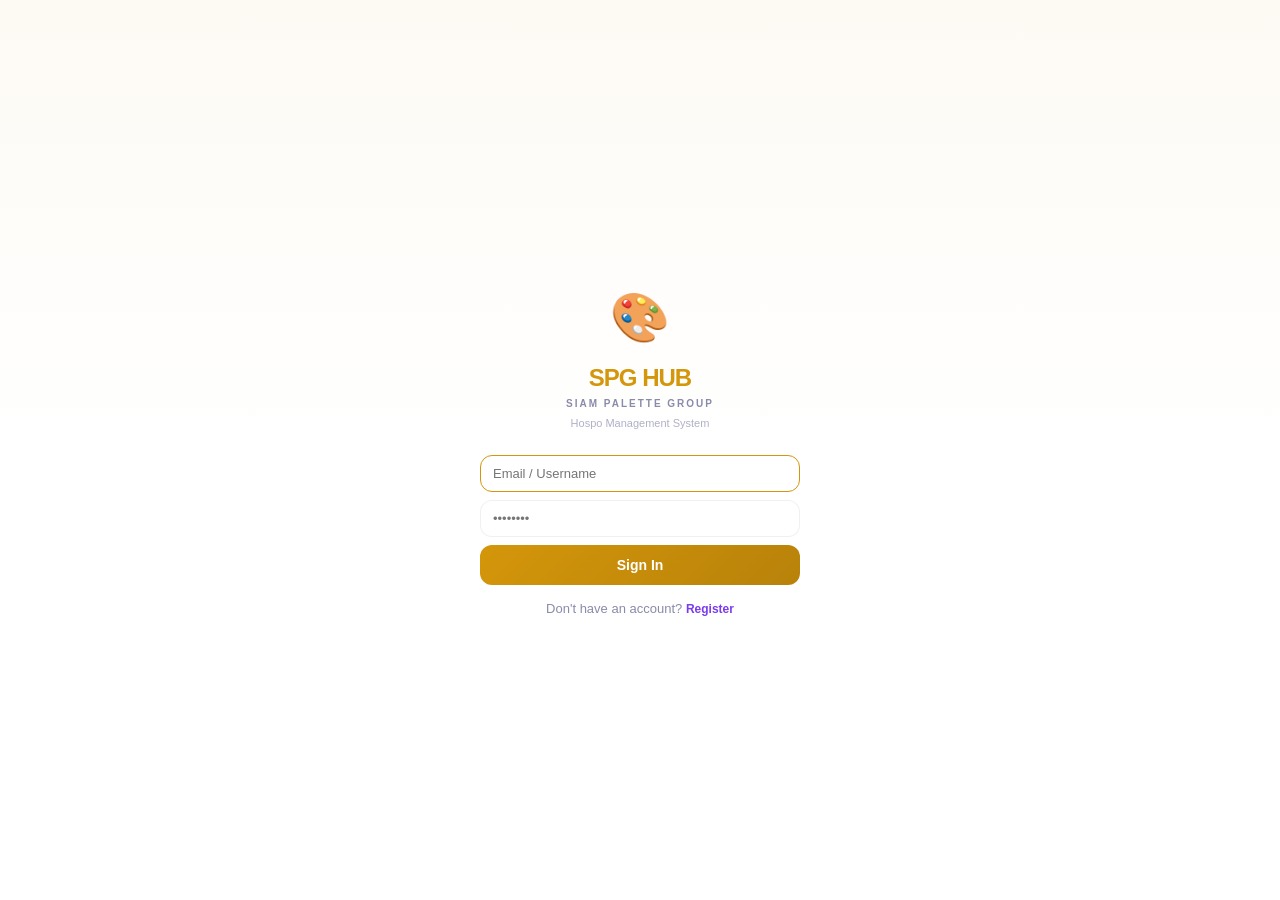
==== index.html @ fe0a5011 "Phase 3: Gen Z UI + canDo() permissions + module infrastructure" ====
<!DOCTYPE html>
<html lang="th">
<head>
<!-- SPG HUB v1.0.0 | 20 MAR 2026 | Siam Palette Group -->
<!-- One Union System — spghub.app -->
<meta charset="UTF-8">
<meta name="viewport" content="width=device-width, initial-scale=1.0, maximum-scale=1.0, user-scalable=no, viewport-fit=cover">
<meta name="theme-color" content="#FAFBFE">
<meta name="mobile-web-app-capable" content="yes">
<meta name="apple-mobile-web-app-status-bar-style" content="black-translucent">
<meta name="apple-mobile-web-app-title" content="SPG HUB">
<link rel="manifest" href="manifest.json">
<link rel="apple-touch-icon" href="apple-touch-icon.png">
<link rel="icon" href="favicon.ico" type="image/x-icon">
<title>SPG HUB</title>
<link rel="stylesheet" href="core/styles.css">
</head>
<body>
  <!-- Global overlay elements -->
  <div id="toast" class="toast"></div>
  <div id="loader" class="loader-overlay hidden"><div class="loader-spinner"></div></div>
  <div id="app"></div>
  <div id="sidebar-overlay" class="sidebar-overlay" onclick="SPG.closeSidebar()"></div>
  <div id="sidebar-panel" class="sidebar-panel"></div>
  <div id="dialog-root"></div>

  <!-- Core (load order matters — defer preserves order) -->
  <script src="core/api.js" defer></script>
  <script src="core/permission.js" defer></script>
  <script src="core/components.js" defer></script>
  <script src="core/app.js" defer></script>

  <!-- Compatibility layer (maps old App/API → SPG.*) -->
  <script src="core/compat.js" defer></script>

  <!-- Home section (always loaded — contains login + dashboard) -->
  <script src="sections/home.js" defer></script>

  <!-- Home extensions (Phase 2) -->
  <script src="sections/home_register_v2.js" defer></script>
  <script src="sections/home_newuser.js" defer></script>
  <script src="sections/home_employee_form.js" defer></script>
  <script src="sections/home_announcements.js" defer></script>
  <script src="sections/home_settings.js" defer></script>

  <!-- Legacy admin scripts (use App/API compat shim) -->
  <script src="legacy/admin_home.js" defer></script>
  <script src="legacy/admin_home_v2.js" defer></script>
  <script src="legacy/master_home.js" defer></script>
  <script src="legacy/screens3_home.js" defer></script>

  <!-- Sections (lazy-loaded from sidebar/dashboard, but can preload) -->
  <script src="sections/sales.js" defer></script>
  <script src="sections/purchase.js" defer></script>
  <script src="sections/bakery.js" defer></script>
  <script src="sections/finance.js" defer></script>
  <script src="sections/hr.js" defer></script>

  <!-- New section shells (Coming Soon) -->
  <script src="sections/operations.js" defer></script>
  <script src="sections/foodhub.js" defer></script>
  <script src="sections/marketing.js" defer></script>
  <script src="sections/equipment.js" defer></script>
  <script src="sections/bi.js" defer></script>
  <script src="sections/crm.js" defer></script>
</body>
</html>
---- core/styles.css ----
/**
 * SPG HUB v2.0.0 | 22 MAR 2026 | Siam Palette Group
 * One Union System — Design Language
 * Clean · Minimal · Gen Z — Gradient accents, soft shadows, Inter font
 */

/* ═══ DESIGN TOKENS ═══ */
:root {
  /* Background */
  --bg: #FAFBFE;
  --bg2: #FFFFFF;
  --bg3: #F1F3F9;
  --bg4: #E8ECF4;
  --bg-main: #FAFBFE;
  /* Borders */
  --bd: rgba(0,0,0,.06);
  --bd2: rgba(0,0,0,.04);
  /* Text */
  --t1: #1A1A2E;
  --t2: #5A5A7A;
  --t3: #8A8AAA;
  --t4: #B0B0C8;
  /* Accent (purple) */
  --acc: #7C3AED;
  --acc2: #A78BFA;
  --acc3: #6D28D9;
  --acc-bg: rgba(124,58,237,.06);
  /* Pink (gradient end) */
  --pink: #EC4899;
  --pink-bg: rgba(236,72,153,.06);
  /* Brand Gradient */
  --grad-brand: linear-gradient(135deg, #7C3AED, #EC4899);
  --grad-brand-subtle: linear-gradient(135deg, rgba(124,58,237,.06), rgba(236,72,153,.06));
  /* Semantic */
  --green: #10B981;
  --green-bg: rgba(16,185,129,.08);
  --red: #EF4444;
  --red-bg: rgba(239,68,68,.06);
  --orange: #F59E0B;
  --orange-bg: rgba(245,158,11,.06);
  --blue: #3B82F6;
  --blue-bg: rgba(59,130,246,.06);
  --cyan: #06B6D4;
  --cyan-bg: rgba(6,182,212,.06);
  /* Gradient Bars (for charts) */
  --grad-danger: linear-gradient(135deg, #EF4444, #F97316);
  --grad-warning: linear-gradient(135deg, #F59E0B, #FBBF24);
  --grad-success: linear-gradient(135deg, #10B981, #06B6D4);
  --grad-info: linear-gradient(135deg, #3B82F6, #06B6D4);
  /* Gold (login theme) */
  --gold: #d4960a;
  --gold-dim: #b8820a;
  --gold-bg: rgba(212,150,10,.06);
  --gold-bg2: rgba(212,150,10,.12);
  /* Spacing */
  --sp-xs: 4px;
  --sp-sm: 8px;
  --sp-md: 16px;
  --sp-lg: 24px;
  --sp-xl: 32px;
  /* Font sizes */
  --fs-h1: 20px;
  --fs-h2: 16px;
  --fs-body: 14px;
  --fs-sm: 12px;
  --fs-xs: 10px;
  /* Radius — rounded everything */
  --rd: 12px;
  --rd-lg: 16px;
  --rd-xl: 20px;
  --rd-pill: 50px;
  /* Shadows — soft with purple tint */
  --sh: 0 1px 3px rgba(0,0,0,.04), 0 4px 16px rgba(0,0,0,.04);
  --sh2: 0 4px 24px rgba(124,58,237,.08);
  /* Safe areas */
  --safe-top: env(safe-area-inset-top, 0px);
  --safe-bottom: env(safe-area-inset-bottom, 0px);
  /* Theme (dynamic — set by JS per section) */
  --theme: #7C3AED;
  --theme-bg: rgba(124,58,237,.06);
  --theme-dark: #6D28D9;
}

* { margin: 0; padding: 0; box-sizing: border-box; }

html, body {
  background: var(--bg);
  color: var(--t1);
  font-family: -apple-system, BlinkMacSystemFont, 'SF Pro Text', 'Segoe UI', Roboto, 'Helvetica Neue', sans-serif;
  font-size: var(--fs-body);
  line-height: 1.5;
  height: 100vh; height: 100dvh;
  -webkit-font-smoothing: antialiased;
  overflow: hidden;
}

#app {
  position: fixed;
  top: 0; left: 0; right: 0; bottom: 0;
  overflow: hidden;
}

/* ═══ SHELL LAYOUTS ═══ */
.shell-login {
  width: 100%;
  background: var(--bg);
  height: 100%;
  display: flex;
  flex-direction: column;
}

.shell {
  width: 100%;
  height: 100%;
  display: flex;
  flex-direction: column;
  background: var(--bg);
}

.shell-body {
  display: flex;
  flex: 1;
  overflow: hidden;
  position: relative;
}

.shell-main {
  flex: 1;
  display: flex;
  flex-direction: column;
  overflow: hidden;
  background: var(--bg-main);
}

/* ═══ TOPBAR ═══ */
.topbar {
  display: flex;
  align-items: center;
  padding: calc(var(--sp-sm) + var(--safe-top)) var(--sp-lg) var(--sp-sm);
  border-bottom: 1px solid var(--bd2);
  gap: var(--sp-sm);
  background: var(--bg);
  flex-shrink: 0;
  min-height: 44px;
  z-index: 50;
}
.topbar-logo {
  font-size: var(--fs-body);
  font-weight: 900;
  background: var(--grad-brand);
  -webkit-background-clip: text;
  -webkit-text-fill-color: transparent;
  background-clip: text;
  letter-spacing: -.5px;
  cursor: pointer;
}
.topbar-section-label {
  font-size: var(--fs-sm);
  color: var(--t3);
  font-weight: 500;
}
.topbar-right {
  margin-left: auto;
  display: flex;
  align-items: center;
  gap: var(--sp-sm);
}
.topbar-icon {
  width: 28px; height: 28px;
  border-radius: 50%;
  display: flex; align-items: center; justify-content: center;
  cursor: pointer;
  color: var(--t3);
  font-size: var(--fs-sm);
}
.topbar-icon:hover { background: var(--bg3); }

/* Notification bell */
.notif-bell {
  position: relative;
  width: 32px; height: 32px;
  display: flex; align-items: center; justify-content: center;
  cursor: pointer;
  border-radius: 50%;
}
.notif-bell:hover { background: var(--bg3); }
.bell-icon { font-size: 18px; line-height: 1; }
.notif-badge {
  position: absolute;
  top: 2px; right: 0;
  background: #ef4444;
  color: #fff;
  font-size: 10px;
  font-weight: 700;
  min-width: 16px; height: 16px;
  line-height: 16px;
  text-align: center;
  border-radius: 50%;
  padding: 0 3px;
  border: 2px solid var(--bg1);
}
.topbar-user {
  display: flex; align-items: center; gap: 5px;
  font-size: var(--fs-sm); color: var(--t2); font-weight: 500;
}
.topbar-avatar {
  width: 24px; height: 24px;
  border-radius: 50%;
  background: var(--theme-bg);
  color: var(--theme);
  font-size: 9px; font-weight: 700;
  display: flex; align-items: center; justify-content: center;
  flex-shrink: 0;
}

/* ═══ NOTIFICATION BELL ═══ */
.topbar-bell {
  position: relative;
  width: 28px; height: 28px;
  border-radius: 50%;
  display: flex; align-items: center; justify-content: center;
  cursor: pointer; font-size: 16px; color: var(--t3);
}
.topbar-bell:hover { background: var(--bg3); }
.topbar-bell-badge {
  position: absolute; top: 2px; right: 2px;
  min-width: 14px; height: 14px;
  background: var(--red); color: #fff;
  font-size: 8px; font-weight: 700;
  border-radius: 7px;
  display: flex; align-items: center; justify-content: center;
  padding: 0 3px; line-height: 1;
}
.topbar-bell-badge:empty { display: none; }
.notif-dropdown {
  position: absolute; top: 100%; right: 0;
  width: 320px; max-height: 400px;
  background: var(--bg);
  border: 1px solid var(--bd2);
  border-radius: var(--rd-lg);
  box-shadow: var(--sh2); z-index: 100;
  overflow-y: auto; display: none;
}
.notif-dropdown.show { display: block; }
.notif-header {
  padding: 12px 14px; font-size: 13px; font-weight: 700;
  border-bottom: 1px solid var(--bd2);
  display: flex; justify-content: space-between; align-items: center;
}
.notif-item {
  padding: 10px 14px; border-bottom: 1px solid var(--bd2);
  font-size: 12px; cursor: pointer;
}
.notif-item:hover { background: var(--bg3); }
.notif-item.unread { background: var(--theme-bg); }
.notif-item-time { font-size: 10px; color: var(--t4); margin-top: 2px; }
.notif-empty { text-align: center; padding: 20px; color: var(--t3); font-size: 12px; }

/* ═══ TOOLBAR (page title bar) ═══ */
.toolbar {
  display: flex;
  align-items: center;
  padding: var(--sp-sm) var(--sp-lg);
  border-bottom: 1px solid var(--bd2);
  gap: var(--sp-sm);
  background: var(--bg);
  flex-wrap: wrap;
  flex-shrink: 0;
}
.toolbar-title {
  font-size: 16px; font-weight: 900; flex: 1;
  letter-spacing: -.5px;
}

/* ═══ CONTENT AREA ═══ */
.content {
  flex: 1;
  overflow-y: auto;
  -webkit-overflow-scrolling: touch;
  padding: var(--sp-md) var(--sp-lg);
}

/* ═══ SIDEBAR — Desktop (Clean Text, slide open/close) ═══ */
.sidebar {
  width: 220px;
  background: var(--bg);
  border-right: 1px solid var(--bd2);
  display: flex;
  flex-direction: column;
  flex-shrink: 0;
  overflow-y: auto;
  overflow-x: hidden;
  transition: width .2s cubic-bezier(.4,0,.2,1), padding .2s;
  z-index: 10;
  padding: 10px 0 6px;
}
.sidebar.closed { width: 0; padding: 0; border-right: none; }

/* Toggle button — sits on the edge of sidebar */
.sd-toggle {
  position: absolute;
  left: 220px;
  top: 50%;
  transform: translateY(-50%);
  width: 16px; height: 40px;
  background: var(--bg);
  border: 1px solid var(--bd2);
  border-left: none;
  border-radius: 0 6px 6px 0;
  cursor: pointer;
  display: flex; align-items: center; justify-content: center;
  font-size: 10px; color: var(--t4);
  z-index: 11;
  transition: left .2s cubic-bezier(.4,0,.2,1), opacity .15s;
  opacity: 0;
}
.shell-body:hover .sd-toggle { opacity: 1; }
.sd-toggle:hover { color: var(--acc); background: var(--acc2); }
.sidebar.closed ~ .sd-toggle { left: 0; }

/* Sidebar section divider */
.sd-section {
  padding: 0 16px;
  font-size: 9px;
  font-weight: 700;
  color: var(--t4);
  text-transform: uppercase;
  letter-spacing: .8px;
  margin-top: 14px;
  margin-bottom: 4px;
}

/* Sidebar items — text only, no icons */
.sd-item {
  display: flex; align-items: center;
  padding: 7px 16px;
  font-size: 13px; font-weight: 500;
  color: var(--t2);
  cursor: pointer;
  white-space: nowrap;
  overflow: hidden;
  border-radius: 0;
  margin: 0;
  position: relative;
  transition: all .1s;
}
.sd-item:hover { background: var(--bg3); color: var(--t1); border-radius: var(--rd-pill); margin: 0 8px; padding: 7px 12px; }
.sd-item.active {
  color: var(--theme); font-weight: 600;
  background: var(--theme-bg);
  border-radius: var(--rd-pill);
  margin: 0 8px;
  padding: 7px 12px;
  border-left: none;
}

/* Sidebar group (accordion — click to expand) */
.sd-group { margin-top: 1px; }
.sd-group-head {
  display: flex; align-items: center;
  padding: 7px 16px;
  font-size: 13px; font-weight: 500;
  color: var(--t2);
  cursor: pointer;
  white-space: nowrap;
  overflow: hidden;
  transition: all .1s;
}
.sd-group-head:hover { background: var(--bg3); color: var(--t1); }
.sd-group-head.active { color: var(--theme); }
.sd-group-arr {
  margin-left: auto; font-size: 10px;
  color: var(--t4); flex-shrink: 0;
  transition: transform .15s;
}
.sd-group.open .sd-group-arr { transform: rotate(90deg); }

/* Sub-items (accordion content — inline, not flyout) */
.sd-sub {
  max-height: 0;
  overflow: hidden;
  transition: max-height .2s ease-out;
  background: var(--bg);
}
.sd-group.open .sd-sub { max-height: 500px; }
.sd-sub-item {
  padding: 6px 16px 6px 28px;
  font-size: 12px;
  color: var(--t3);
  cursor: pointer;
  white-space: nowrap;
}
.sd-sub-item:hover { background: var(--bg3); color: var(--t1); border-radius: var(--rd); margin: 0 8px; padding: 6px 12px 6px 20px; }
.sd-sub-item.active { color: var(--theme); font-weight: 600; background: var(--theme-bg); border-radius: var(--rd); margin: 0 8px; padding: 6px 12px 6px 20px; }

/* Flyout (keep for backward compat but prefer accordion) */
.sd-flyout {
  display: none;
  position: fixed;
  background: var(--bg);
  border: 1px solid var(--bd2);
  border-radius: var(--rd);
  box-shadow: var(--sh2);
  min-width: 180px;
  padding: 4px 0;
  z-index: 70;
}
.sd-flyout.show { display: block; }
.sd-flyout-item {
  padding: 7px 14px;
  font-size: 12px;
  color: var(--t2);
  cursor: pointer;
  white-space: nowrap;
}
.sd-flyout-item:hover { background: var(--bg3); color: var(--t1); }
.sd-flyout-item.active { color: var(--acc); font-weight: 600; }

/* Sidebar divider */
.sd-divider {
  height: 1px;
  background: var(--bd2);
  margin: 8px 16px;
}

/* Sidebar footer */
.sd-footer {
  margin-top: auto;
  padding: 8px 16px;
  border-top: 1px solid var(--bd2);
}
.sd-footer a {
  font-size: 11px; color: var(--t3);
  text-decoration: none;
  display: flex; align-items: center; gap: 6px;
  padding: 4px 0;
}
.sd-footer a:hover { color: var(--t1); }
.sd-footer .danger { color: var(--red); }
.sd-version {
  font-size: 9px; color: var(--t4);
  padding: 2px 0; margin-bottom: 2px;
}

/* Hide unused icon-rail elements */
.sd-micro { display: none; }
.sd-label { display: inline; opacity: 1; max-width: none; }
.sd-item-icon { display: none; }

/* ═══ SIDEBAR — Mobile (slide-out overlay) ═══ */
.sidebar-overlay {
  position: fixed; inset: 0;
  background: rgba(0,0,0,.3);
  z-index: 500;
  opacity: 0; pointer-events: none;
  transition: opacity .25s;
}
.sidebar-overlay.open { opacity: 1; pointer-events: auto; }
.sidebar-panel {
  position: fixed;
  top: 0; left: -280px;
  width: 280px; height: 100%;
  background: var(--bg);
  z-index: 501;
  transition: left .25s;
  display: flex; flex-direction: column;
  box-shadow: var(--sh2);
  padding-top: var(--safe-top);
  overflow-y: auto;
}
.sidebar-panel.open { left: 0; }
.mob-sidebar-header {
  padding: var(--sp-sm) var(--sp-md);
  display: flex; align-items: center; gap: var(--sp-sm);
  border-bottom: 1px solid var(--bd2);
  margin-bottom: var(--sp-sm);
}
.mob-sidebar-section {
  padding: var(--sp-xs) var(--sp-md);
  font-size: var(--fs-xs); font-weight: 600;
  color: var(--t4);
  text-transform: uppercase;
}
.mob-sd-item {
  display: flex; align-items: center; gap: 6px;
  padding: 8px var(--sp-md);
  font-size: var(--fs-sm); font-weight: 500;
  color: var(--t2); cursor: pointer;
}
.mob-sd-item:hover { background: var(--bg3); }
.mob-sd-item.active { color: var(--acc); font-weight: 600; background: var(--acc2); }
.mob-sd-item.disabled { opacity: .4; cursor: default; }
.mob-sd-footer {
  margin-top: auto;
  padding: var(--sp-sm) var(--sp-md);
  border-top: 1px solid var(--bd2);
}

/* ═══ HAMBURGER (mobile only — subtle gray) ═══ */
.hamburger {
  font-size: var(--fs-h2);
  cursor: pointer;
  padding: var(--sp-xs) var(--sp-sm);
  color: var(--t3);
  display: none;
}
.hamburger:active { color: var(--t1); }

/* ═══ LOGIN SCREEN (Gold theme) ═══ */
.login-shell {
  display: flex; flex-direction: column;
  align-items: center; justify-content: center;
  flex: 1;
  padding: 40px var(--sp-lg);
  padding-top: calc(40px + var(--safe-top));
  background: linear-gradient(180deg, #fdfaf4 0%, #fff 50%);
  width: 100%;
}
.login-logo { font-size: 48px; margin-bottom: 6px; }
.login-title { font-size: 24px; font-weight: 800; color: var(--gold); letter-spacing: -1px; }
.login-brand {
  font-size: var(--fs-xs); font-weight: 600;
  color: var(--t3); letter-spacing: 2px;
  text-transform: uppercase; margin-bottom: var(--sp-xs);
}
.login-sub { font-size: 11px; color: var(--t4); margin-bottom: var(--sp-lg); }
.login-form { width: 100%; max-width: 320px; }
.login-inp {
  width: 100%;
  padding: 10px 12px;
  border: 1px solid var(--bd);
  border-radius: var(--rd);
  font-size: 13px;
  font-family: inherit;
  margin-bottom: var(--sp-sm);
  color: var(--t1);
}
.login-inp:focus { outline: none; border-color: var(--gold); }
.login-btn {
  width: 100%;
  padding: 12px;
  border: none;
  border-radius: var(--rd);
  background: linear-gradient(135deg, var(--gold), var(--gold-dim));
  color: #fff;
  font-size: var(--fs-body);
  font-weight: 700;
  cursor: pointer;
  font-family: inherit;
}
.login-btn:hover { opacity: .9; }
.login-btn:disabled { opacity: .4; cursor: not-allowed; }
.login-link {
  text-align: center; margin-top: 12px;
  font-size: var(--fs-sm); color: var(--acc); cursor: pointer;
}
.login-link:hover { text-decoration: underline; }
.login-header {
  padding: 12px var(--sp-lg);
  border-bottom: 1px solid var(--bd2);
  display: flex; align-items: center; gap: var(--sp-sm);
}
.login-back {
  border: none; background: none;
  font-size: var(--fs-h2); cursor: pointer; color: var(--t1);
}
.login-header-title { font-size: var(--fs-body); font-weight: 700; }

/* ═══ INPUTS ═══ */
.fg { margin-bottom: var(--sp-sm); }
.lb {
  font-size: var(--fs-xs); font-weight: 600;
  color: var(--t3);
  margin-bottom: 2px; display: block;
}
.inp {
  width: 100%;
  padding: 8px var(--sp-sm);
  border: 1px solid var(--bd);
  border-radius: var(--rd);
  font-size: var(--fs-sm);
  font-family: inherit;
  color: var(--t1);
  background: var(--bg2);
  transition: border-color .15s, box-shadow .15s;
}
.inp:focus { outline: none; border-color: var(--acc); box-shadow: 0 0 0 3px rgba(124,58,237,.1); }
.inp-readonly { background: var(--bg3); color: var(--t3); }
.inp-hint { font-size: var(--fs-xs); color: var(--t4); margin-top: 2px; }

/* ═══ BUTTONS ═══ */
.btn {
  padding: var(--sp-sm) var(--sp-lg);
  border-radius: var(--rd);
  font-size: var(--fs-sm); font-weight: 600;
  cursor: pointer;
  font-family: inherit;
  border: none;
  display: inline-flex; align-items: center; justify-content: center;
  gap: var(--sp-sm);
  transition: all .15s;
}
.btn:disabled { opacity: .4; cursor: not-allowed; }
.btn-primary { background: var(--grad-brand); color: #fff; box-shadow: 0 2px 8px rgba(124,58,237,.25); }
.btn-primary:hover { opacity: .9; box-shadow: 0 4px 16px rgba(124,58,237,.35); }
.btn-outline { background: var(--bg2); border: 1px solid var(--bd); color: var(--t2); }
.btn-outline:hover { border-color: var(--acc); color: var(--acc); background: var(--acc-bg); }
.btn-danger { color: var(--red); border: 1px solid rgba(239,68,68,.2); background: var(--red-bg); }
.btn-danger:hover { border-color: var(--red); }
.btn-sm { padding: 5px 14px; font-size: 11px; border-radius: var(--rd); }
.btn-full { width: 100%; }
.btn-gold { background: linear-gradient(135deg, var(--gold), var(--gold-dim)); color: #fff; }

/* ═══ CARDS ═══ */
.card {
  background: var(--bg2);
  border: 1px solid var(--bd);
  border-radius: var(--rd-lg);
  padding: 18px var(--sp-lg);
  margin: 0 auto var(--sp-sm);
  box-shadow: var(--sh);
  transition: box-shadow .2s, border-color .2s;
}
.card:hover {
  box-shadow: var(--sh2);
  border-color: rgba(124,58,237,.12);
}

/* ═══ SECTION CARDS (dashboard) ═══ */
.sec-grid {
  display: grid;
  grid-template-columns: 1fr 1fr;
  gap: var(--sp-sm);
  max-width: 700px;
}
.sec-card {
  display: flex; align-items: center; gap: 12px;
  padding: 14px var(--sp-md);
  border: 1px solid var(--bd);
  border-radius: var(--rd-lg);
  cursor: pointer; background: var(--bg2);
  transition: border-color .2s, box-shadow .2s, transform .2s;
  box-shadow: var(--sh);
}
.sec-card:hover { border-color: rgba(124,58,237,.15); box-shadow: var(--sh2); transform: translateY(-1px); }
.sec-card.disabled { opacity: .5; cursor: default; }
.sec-card.disabled:hover { border-color: var(--bd2); box-shadow: none; }
.sec-icon {
  width: 40px; height: 40px;
  border-radius: var(--rd-lg);
  display: flex; align-items: center; justify-content: center;
  font-size: 16px; font-weight: 700;
  flex-shrink: 0;
}
.sec-name { font-size: 13px; font-weight: 600; }
.sec-desc { font-size: var(--fs-xs); color: var(--t3); margin-top: 1px; }
.sec-arr { color: var(--t4); font-size: var(--fs-body); margin-left: auto; }

/* Module cards (legacy compat) */
.mod-grid { display: grid; grid-template-columns: 1fr 1fr; gap: var(--sp-sm); max-width: 600px; }
.mod-card {
  display: flex; align-items: center; gap: 12px;
  padding: 12px var(--sp-md);
  border: 1px solid var(--bd2);
  border-radius: var(--rd);
  cursor: pointer; background: var(--bg);
  transition: border-color .15s;
}
.mod-card:hover { border-color: var(--acc); }
.mod-card.disabled { opacity: .5; cursor: default; }
.mod-card.disabled:hover { border-color: var(--bd2); }
.mod-icon {
  width: 36px; height: 36px;
  border-radius: var(--rd-lg);
  display: flex; align-items: center; justify-content: center;
  font-size: var(--fs-body); font-weight: 700;
  flex-shrink: 0;
}
.mod-name { font-size: 13px; font-weight: 600; }
.mod-desc { font-size: var(--fs-xs); color: var(--t3); }
.mod-arr { color: var(--t4); font-size: var(--fs-body); margin-left: auto; }

/* ═══ TABLES ═══ */
.tbl { width: 100%; border-collapse: collapse; }
.tbl th {
  text-align: left;
  font-size: 9px; font-weight: 600; color: var(--t3);
  padding: 10px 12px;
  background: var(--bg3);
  border-bottom: 1px solid var(--bd);
  white-space: nowrap;
  text-transform: uppercase;
  letter-spacing: .5px;
}
.tbl td {
  padding: 10px 12px;
  border-bottom: 1px solid var(--bd2);
  font-size: var(--fs-sm);
}
.tbl tbody tr:hover { background: var(--bg3); }
.tbl-wrap { overflow-x: auto; border-radius: var(--rd); }

/* ═══ STATUS BADGES ═══ */
.sts {
  font-size: 9px; font-weight: 700;
  padding: 3px 10px; border-radius: var(--rd-pill);
  display: inline-block;
  letter-spacing: .3px;
}
.sts-ok { background: var(--green-bg); color: var(--green); }
.sts-warn { background: var(--orange-bg); color: var(--orange); }
.sts-err { background: var(--red-bg); color: var(--red); }
.sts-info { background: var(--blue-bg); color: var(--blue); }
.sts-neutral { background: var(--bg3); color: var(--t2); }
.sts-brand { background: var(--grad-brand-subtle); color: var(--acc); }

/* ═══ FILTER INPUTS ═══ */
.fl {
  padding: 6px 14px;
  border: 1px solid var(--bd);
  border-radius: var(--rd-pill);
  font-size: 11px; font-family: inherit;
  color: var(--t1); background: var(--bg2);
  transition: border-color .15s, box-shadow .15s;
}
.fl:focus { outline: none; border-color: var(--acc); box-shadow: 0 0 0 3px rgba(124,58,237,.1); }
.fl-label { font-size: var(--fs-xs); color: var(--t3); font-weight: 500; margin-bottom: 2px; }
.fl-bar {
  display: flex; align-items: center; gap: var(--sp-sm);
  flex-wrap: wrap;
  margin-bottom: var(--sp-md);
}

/* ═══ LINK ═══ */
.lk {
  color: var(--acc); font-weight: 500;
  text-decoration: none; font-size: var(--fs-sm); cursor: pointer;
}
.lk:hover { text-decoration: underline; }

/* ═══ SECTION TITLE ═══ */
.sec-title {
  font-size: 11px; font-weight: 600;
  text-transform: uppercase; color: var(--t3);
  letter-spacing: .5px; margin-bottom: var(--sp-sm);
}

/* ═══ PROFILE ═══ */
.profile-header {
  display: flex; align-items: center; gap: 12px;
  margin-bottom: var(--sp-md);
}
.profile-avatar {
  width: 48px; height: 48px;
  border-radius: 50%;
  display: flex; align-items: center; justify-content: center;
  font-size: 18px; font-weight: 700;
  flex-shrink: 0;
}
.profile-name { font-size: 15px; font-weight: 700; }
.profile-meta { font-size: 11px; color: var(--t3); }
.profile-badge {
  margin-left: auto;
  font-size: 9px; padding: 2px var(--sp-sm);
  border-radius: var(--sp-xs); font-weight: 600;
}
.profile-field-value { font-size: 13px; font-weight: 500; }
.profile-field-readonly { font-size: 13px; color: var(--t3); }
.profile-grid {
  display: grid; grid-template-columns: 1fr 1fr;
  gap: var(--sp-sm);
  font-size: var(--fs-sm);
  margin-top: var(--sp-sm);
  padding-top: var(--sp-sm);
  border-top: 1px solid var(--bd2);
}

/* ═══ STAFF CARD (login flow) ═══ */
.staff-card {
  display: flex; align-items: center; gap: 12px;
  padding: 12px var(--sp-md);
  border: 1px solid var(--bd2);
  border-radius: var(--rd);
  margin-bottom: var(--sp-sm);
  cursor: pointer;
}
.staff-card:hover { border-color: var(--gold); }
.staff-avatar {
  width: 36px; height: 36px;
  border-radius: 50%;
  background: var(--gold-bg2);
  display: flex; align-items: center; justify-content: center;
  font-size: var(--fs-body); font-weight: 700; color: var(--gold);
}
.staff-name { font-weight: 600; font-size: 13px; }
.staff-hint { font-size: var(--fs-xs); color: var(--t3); }

/* ═══ POPUP / MODAL ═══ */
.popup-overlay {
  display: none;
  position: fixed; inset: 0;
  background: rgba(0,0,0,.3);
  z-index: 200;
  align-items: center; justify-content: center;
}
.popup-overlay.show { display: flex; }
.popup-sheet {
  background: var(--bg2);
  border-radius: var(--rd-xl);
  padding: var(--sp-lg);
  width: 400px; max-width: 90vw;
  box-shadow: 0 8px 40px rgba(124,58,237,.12), 0 2px 8px rgba(0,0,0,.06);
  max-height: 85vh; max-height: 85dvh;
  overflow-y: auto;
}
.popup-header {
  display: flex; justify-content: space-between;
  margin-bottom: 14px;
}
.popup-title { font-size: var(--fs-body); font-weight: 700; }
.popup-close {
  border: none; background: none;
  font-size: var(--fs-h2); cursor: pointer; color: var(--t3);
}
.popup-close:hover { color: var(--t1); }
.popup-actions {
  display: flex; gap: var(--sp-sm);
  justify-content: flex-end;
  margin-top: var(--sp-md);
}

/* ═══ EMPTY STATE ═══ */
.empty-state {
  text-align: center;
  padding: 40px var(--sp-lg);
  color: var(--t3);
}
.empty-icon { font-size: 28px; margin-bottom: var(--sp-sm); }
.empty-text { font-size: 13px; font-weight: 500; }
.empty-sub { font-size: 11px; margin-top: var(--sp-xs); }

/* ═══ LOAD MORE ═══ */
.load-more { text-align: center; padding: var(--sp-sm); }
.load-more a {
  padding: 5px 14px;
  border: 1px solid var(--bd);
  border-radius: var(--rd);
  display: inline-block;
  font-size: 11px; color: var(--acc);
  font-weight: 500; cursor: pointer;
  text-decoration: none;
}
.load-more a:hover { border-color: var(--acc); background: var(--acc2); }

/* ═══ DANGER ZONE ═══ */
.danger-zone { border-color: var(--red); border-style: dashed; }
.danger-zone-title {
  font-size: var(--fs-sm); font-weight: 600;
  color: var(--red); margin-bottom: var(--sp-sm);
}

/* ═══ ERROR MESSAGE ═══ */
.error-msg {
  background: var(--red-bg);
  border: 1px solid rgba(220,38,38,.12);
  border-radius: var(--rd);
  padding: var(--sp-sm) var(--sp-md);
  color: var(--red);
  font-size: 13px;
  display: none;
  margin-bottom: var(--sp-sm);
  animation: shake .3s;
}
.error-msg.show { display: block; }
@keyframes shake {
  0%,100% { transform: translateX(0); }
  20%,60% { transform: translateX(-4px); }
  40%,80% { transform: translateX(4px); }
}

/* ═══ TOAST ═══ */
.toast {
  position: fixed;
  top: calc(var(--sp-md) + var(--safe-top));
  left: 50%; transform: translateX(-50%) translateY(-100px);
  max-width: 360px; width: calc(100% - 32px);
  padding: 12px var(--sp-md);
  border-radius: var(--rd-lg);
  font-size: 13px; font-weight: 600;
  z-index: 999;
  transition: transform .3s cubic-bezier(.4,0,.2,1);
  text-align: center;
  box-shadow: 0 8px 32px rgba(0,0,0,.12);
  backdrop-filter: blur(8px);
}
.toast.show { transform: translateX(-50%) translateY(0); }
.toast.success { background: rgba(16,185,129,.95); color: #fff; }
.toast.error { background: rgba(239,68,68,.95); color: #fff; }
.toast.info { background: rgba(59,130,246,.95); color: #fff; }

/* ═══ LOADER ═══ */
.loader-overlay {
  position: fixed; inset: 0;
  background: rgba(0,0,0,.25);
  display: flex; align-items: center; justify-content: center;
  z-index: 600;
}
.loader-overlay.hidden { display: none; }
.loader-spinner {
  width: 36px; height: 36px;
  border: 3px solid rgba(124,58,237,.15);
  border-top-color: var(--acc);
  border-right-color: var(--pink);
  border-radius: 50%;
  animation: spin .6s linear infinite;
}
@keyframes spin { to { transform: rotate(360deg); } }

/* ═══ SKELETON ═══ */
.skeleton {
  background: linear-gradient(90deg, var(--bg3) 25%, var(--bd2) 50%, var(--bg3) 75%);
  background-size: 200% 100%;
  animation: shimmer 1.5s infinite;
  border-radius: var(--rd);
}
@keyframes shimmer { 0% { background-position: 200% 0; } 100% { background-position: -200% 0; } }

/* ═══ ANIMATION ═══ */
.fade-in { animation: fadeIn .2s ease-out; }
@keyframes fadeIn { from { opacity: 0; transform: translateY(4px); } to { opacity: 1; transform: translateY(0); } }

/* ═══ SCROLLBAR ═══ */
::-webkit-scrollbar { width: 3px; }
::-webkit-scrollbar-track { background: transparent; }
::-webkit-scrollbar-thumb { background: var(--bd); border-radius: 2px; }

/* ═══ UTILITY ═══ */
.text-center { text-align: center; }
.text-right { text-align: right; }
.text-muted { color: var(--t3); }
.text-sm { font-size: var(--fs-sm); }
.text-xs { font-size: var(--fs-xs); }
.font-bold { font-weight: 700; }
.mt-sm { margin-top: var(--sp-sm); }
.mt-md { margin-top: var(--sp-md); }
.mb-sm { margin-bottom: var(--sp-sm); }
.mb-md { margin-bottom: var(--sp-md); }
.gap-sm { gap: var(--sp-sm); }
.flex { display: flex; }
.flex-col { flex-direction: column; }
.items-center { align-items: center; }
.justify-between { justify-content: space-between; }
.flex-1 { flex: 1; }
.w-full { width: 100%; }
.max-w-sm { max-width: 500px; }
.max-w-md { max-width: 700px; }

/* ═══ GEN Z COMPONENTS ═══ */

/* Gradient Text */
.grad-text {
  background: var(--grad-brand);
  -webkit-background-clip: text;
  -webkit-text-fill-color: transparent;
  background-clip: text;
}

/* KPI Metric Card (top gradient stripe) */
.kpi-card {
  background: var(--bg2);
  border: 1px solid var(--bd);
  border-radius: var(--rd-lg);
  padding: 16px;
  box-shadow: var(--sh);
  position: relative;
  overflow: hidden;
  transition: box-shadow .2s, border-color .2s;
}
.kpi-card::before {
  content: '';
  position: absolute;
  top: 0; left: 0; right: 0;
  height: 3px;
  background: var(--grad-brand);
}
.kpi-card.kpi-green::before { background: var(--grad-success); }
.kpi-card.kpi-red::before { background: var(--grad-danger); }
.kpi-card.kpi-blue::before { background: var(--grad-info); }
.kpi-card.kpi-orange::before { background: var(--grad-warning); }
.kpi-card:hover { box-shadow: var(--sh2); border-color: rgba(124,58,237,.12); }
.kpi-value { font-size: 26px; font-weight: 900; letter-spacing: -1px; line-height: 1.1; }
.kpi-label { font-size: 10px; font-weight: 500; color: var(--t3); margin-top: 4px; }
.kpi-change { font-size: 10px; font-weight: 600; margin-top: 2px; }
.kpi-change.up { color: var(--green); }
.kpi-change.down { color: var(--red); }

/* Score Ring */
.score-ring {
  width: 52px; height: 52px;
  border-radius: 50%;
  border: 3px solid var(--acc);
  display: flex; align-items: center; justify-content: center;
  font-size: 17px; font-weight: 900;
  flex-shrink: 0;
}
.score-ring.grade-a { border-color: var(--green); color: var(--green); background: var(--green-bg); }
.score-ring.grade-b { border-color: var(--blue); color: var(--blue); background: var(--blue-bg); }
.score-ring.grade-c { border-color: var(--orange); color: var(--orange); background: var(--orange-bg); }
.score-ring.grade-d { border-color: var(--red); color: var(--red); background: var(--red-bg); }

/* Pill Chips (filter/tag) */
.pill {
  display: inline-flex; align-items: center;
  padding: 5px 14px;
  border-radius: var(--rd-pill);
  font-size: 10px; font-weight: 600;
  cursor: pointer;
  border: 1px solid var(--bd);
  color: var(--t2);
  background: transparent;
  transition: all .15s;
}
.pill:hover { border-color: var(--acc); color: var(--acc); }
.pill.active {
  background: var(--grad-brand);
  color: #fff;
  border-color: transparent;
  box-shadow: 0 2px 8px rgba(124,58,237,.2);
}

/* Insight Cards (left-border accent) */
.insight-card {
  padding: 14px 16px;
  border-radius: var(--rd);
  border-left: 3px solid var(--blue);
  background: var(--blue-bg);
  font-size: var(--fs-sm);
}
.insight-card.insight-critical { border-left-color: var(--red); background: var(--red-bg); }
.insight-card.insight-warning { border-left-color: var(--orange); background: var(--orange-bg); }
.insight-card.insight-positive { border-left-color: var(--green); background: var(--green-bg); }
.insight-card.insight-ai {
  border-left-color: var(--acc);
  background: var(--grad-brand-subtle);
}

/* AI Badge */
.ai-badge {
  display: inline-flex; align-items: center; gap: 3px;
  padding: 2px 8px;
  border-radius: var(--rd-pill);
  background: var(--grad-brand);
  color: #fff;
  font-size: 8px; font-weight: 700;
}

/* Bento Grid */
.bento-6 { display: grid; grid-template-columns: repeat(6, 1fr); gap: 14px; }
.bento-4 { display: grid; grid-template-columns: repeat(4, 1fr); gap: 14px; }
.bento-3 { display: grid; grid-template-columns: repeat(3, 1fr); gap: 14px; }
.bento-2 { display: grid; grid-template-columns: repeat(2, 1fr); gap: 14px; }

/* Module theme gradients (section-specific) */
.theme-home { --theme-grad: linear-gradient(135deg, #7C3AED, #EC4899); }
.theme-fin { --theme-grad: linear-gradient(135deg, #7C3AED, #A78BFA); }
.theme-sd { --theme-grad: linear-gradient(135deg, #3B82F6, #06B6D4); }
.theme-bc { --theme-grad: linear-gradient(135deg, #EC4899, #F97316); }
.theme-hr { --theme-grad: linear-gradient(135deg, #10B981, #06B6D4); }
.theme-purchase { --theme-grad: linear-gradient(135deg, #F59E0B, #EF4444); }

/* ═══ RESPONSIVE — Mobile (<768px) ═══ */
@media (max-width: 767px) {
  .sidebar { display: none; }
  .sd-toggle { display: none; }
  .hamburger { display: block; }
  .sec-grid { grid-template-columns: 1fr; }
  .mod-grid { grid-template-columns: 1fr; }
  .bento-6, .bento-4, .bento-3, .bento-2 { grid-template-columns: 1fr; }
  .hide-m { display: none !important; }
  .toolbar { padding: var(--sp-sm) var(--sp-md); }
  .content { padding: var(--sp-md); }
  .topbar { padding-left: var(--sp-md); padding-right: var(--sp-md); }
  .popup-sheet { width: 95vw; padding: var(--sp-md); }
  .profile-grid { grid-template-columns: 1fr; }
}

/* ═══ RESPONSIVE — Tablet (768px+) ═══ */
@media (min-width: 768px) {
  .sidebar-overlay, .sidebar-panel { display: none !important; }
}

/* ═══ Register Progress ═══ */
.reg-progress { display: flex; align-items: center; justify-content: center; gap: 0; margin-bottom: 20px; }
.reg-dot { width: 28px; height: 28px; border-radius: 50%; background: var(--bg3); color: var(--t3); display: flex; align-items: center; justify-content: center; font-size: 11px; font-weight: 700; transition: all .2s; }
.reg-dot.active { background: var(--grad-brand); color: #fff; }
.reg-dot.current { background: var(--grad-brand); color: #fff; box-shadow: 0 0 0 3px rgba(124,58,237,.15); }
.reg-line { width: 24px; height: 2px; background: var(--bd2); }
.reg-step { animation: fadeIn .3s ease; }
.reg-step-title { font-size: 13px; font-weight: 700; color: var(--acc); margin-bottom: 16px; }

/* ═══ Employee Form Tabs ═══ */
.emp-tabs { display: flex; gap: 4px; overflow-x: auto; padding-bottom: 8px; border-bottom: 1px solid var(--bd2); margin-bottom: 8px; }
.emp-tab { padding: 6px 14px; border-radius: var(--rd-pill); font-size: 11px; cursor: pointer; white-space: nowrap; color: var(--t3); background: var(--bg3); transition: all .15s; border: 1px solid transparent; }
.emp-tab:hover { border-color: var(--acc); color: var(--acc); }
.emp-tab.active { background: var(--grad-brand); color: #fff; border-color: transparent; box-shadow: 0 2px 8px rgba(124,58,237,.2); }
.emp-tab.done { background: var(--green-bg); color: var(--green); border-color: rgba(16,185,129,.15); }
.max-w-md { max-width: 560px; }

/* ═══ Notification Items ═══ */
.notif-item { padding: 10px 14px; border-bottom: 1px solid var(--bd2); cursor: pointer; }
.notif-item:hover { background: var(--bg2); }
.notif-item.notif-unread { background: var(--acc2); }
.notif-title { font-size: 13px; font-weight: 600; }
.notif-body { font-size: 12px; color: var(--t3); margin-top: 2px; }
.notif-time { font-size: 10px; color: var(--t4); margin-top: 4px; }

/* ═══ PWA Standalone ═══ */
@media (display-mode: standalone) {
  .topbar { padding-top: calc(var(--sp-sm) + var(--safe-top)); }
}
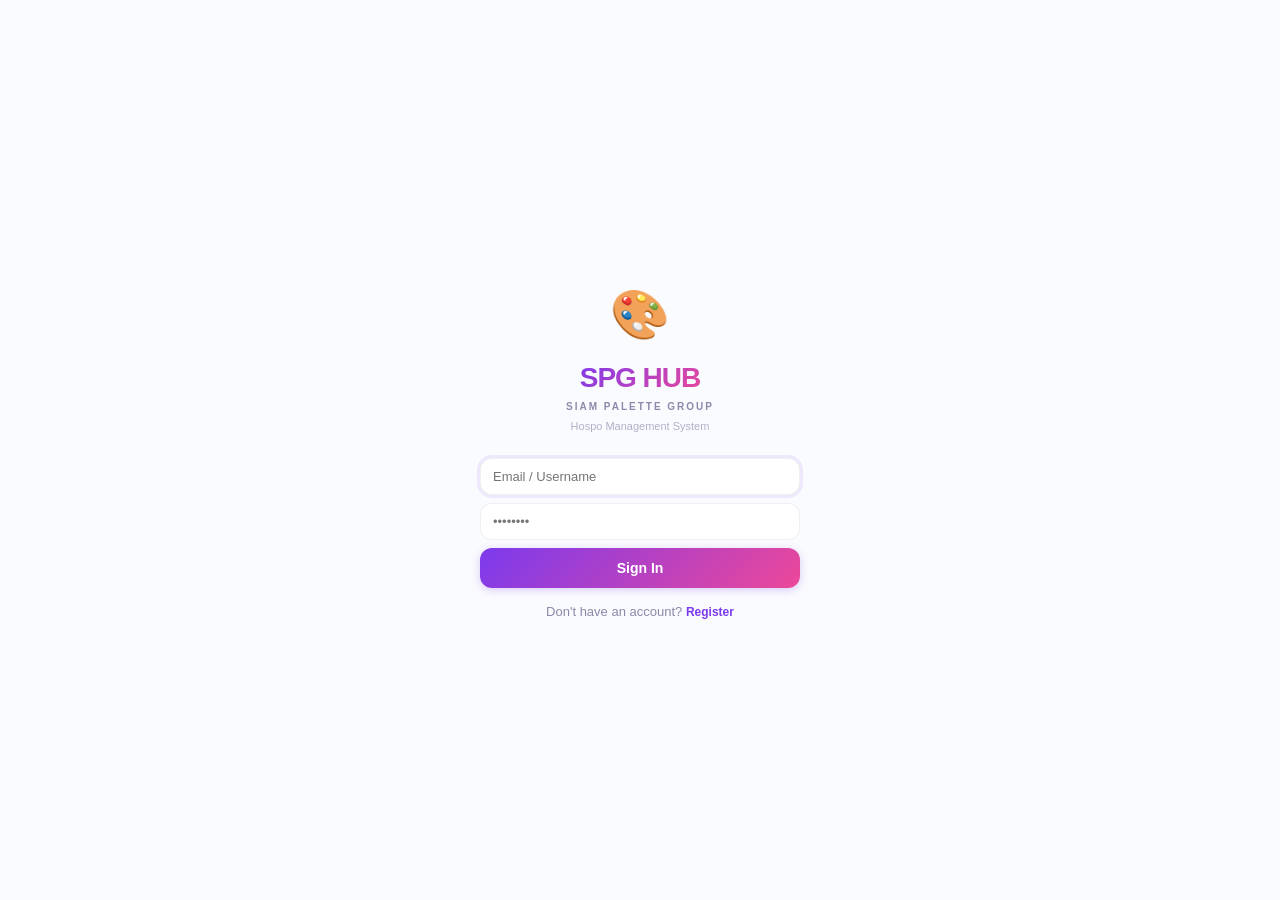
==== commit a032cd22: "BC Module V1 — 5 files (bc_ prefix), 31 routes, sortTh, API prefix" ====
--- a/index.html
+++ b/index.html
@@ -11,7 +11,8 @@
 <meta name="apple-mobile-web-app-title" content="SPG HUB">
 <link rel="manifest" href="manifest.json">
 <link rel="apple-touch-icon" href="apple-touch-icon.png">
-<link rel="icon" href="favicon.ico" type="image/x-icon">
+<link rel="icon" href="favicon.ico" sizes="any">
+<link rel="icon" href="icon-192.png" type="image/png" sizes="192x192">
 <title>SPG HUB</title>
 <link rel="stylesheet" href="core/styles.css">
 </head>
@@ -52,7 +53,12 @@
   <!-- Sections (lazy-loaded from sidebar/dashboard, but can preload) -->
   <script src="sections/sales.js" defer></script>
   <script src="sections/purchase.js" defer></script>
-  <script src="sections/bakery.js" defer></script>
+  <!-- Bakery Module (bc_ prefix, 5 files) -->
+  <script src="sections/bc_core.js" defer></script>
+  <script src="sections/bc_store.js" defer></script>
+  <script src="sections/bc_staff.js" defer></script>
+  <script src="sections/bc_admin.js" defer></script>
+  <script src="sections/bc_exec.js" defer></script>
   <script src="sections/finance.js" defer></script>
   <script src="sections/hr.js" defer></script>
 
--- a/core/styles.css
+++ b/core/styles.css
@@ -52,6 +52,21 @@
   --gold-dim: #b8820a;
   --gold-bg: rgba(212,150,10,.06);
   --gold-bg2: rgba(212,150,10,.12);
+  /* LINE */
+  --line: #06C755;
+  --line-bg: rgba(6,199,85,.08);
+  /* Module Colors (section card icons) */
+  --mod-sd-bg: #dbeafe; --mod-sd: #2563eb;
+  --mod-po-bg: #fef3c7; --mod-po: #d97706;
+  --mod-bc-bg: #fce7f3; --mod-bc: #db2777;
+  --mod-fn-bg: #ede9fe; --mod-fn: #7c3aed;
+  --mod-op-bg: #ccfbf1; --mod-op: #0d9488;
+  --mod-hr-bg: #e0e7ff; --mod-hr: #4f46e5;
+  --mod-fh-bg: #dcfce7; --mod-fh: #16a34a;
+  --mod-mk-bg: #ffe4e6; --mod-mk: #e11d48;
+  --mod-eq-bg: #f1f5f9; --mod-eq: #475569;
+  --mod-bi-bg: #cffafe; --mod-bi: #0891b2;
+  --mod-crm-bg: #ede9fe; --mod-crm: #8b5cf6;
   /* Spacing */
   --sp-xs: 4px;
   --sp-sm: 8px;
@@ -252,7 +267,7 @@
   font-size: 12px; cursor: pointer;
 }
 .notif-item:hover { background: var(--bg3); }
-.notif-item.unread { background: var(--theme-bg); }
+.notif-item.unread { background: rgba(124,58,237,.08); border-left: 3px solid var(--acc); }
 .notif-item-time { font-size: 10px; color: var(--t4); margin-top: 2px; }
 .notif-empty { text-align: center; padding: 20px; color: var(--t3); font-size: 12px; }
 
@@ -513,11 +528,11 @@
   flex: 1;
   padding: 40px var(--sp-lg);
   padding-top: calc(40px + var(--safe-top));
-  background: linear-gradient(180deg, #fdfaf4 0%, #fff 50%);
+  background: var(--bg);
   width: 100%;
 }
 .login-logo { font-size: 48px; margin-bottom: 6px; }
-.login-title { font-size: 24px; font-weight: 800; color: var(--gold); letter-spacing: -1px; }
+.login-title { font-size: 28px; font-weight: 900; letter-spacing: -1px; }
 .login-brand {
   font-size: var(--fs-xs); font-weight: 600;
   color: var(--t3); letter-spacing: 2px;
@@ -535,18 +550,19 @@
   margin-bottom: var(--sp-sm);
   color: var(--t1);
 }
-.login-inp:focus { outline: none; border-color: var(--gold); }
+.login-inp:focus { outline: none; border-color: var(--acc); box-shadow: 0 0 0 3px rgba(124,58,237,.1); }
 .login-btn {
   width: 100%;
   padding: 12px;
   border: none;
   border-radius: var(--rd);
-  background: linear-gradient(135deg, var(--gold), var(--gold-dim));
+  background: var(--grad-brand);
   color: #fff;
   font-size: var(--fs-body);
   font-weight: 700;
   cursor: pointer;
   font-family: inherit;
+  box-shadow: 0 2px 8px rgba(124,58,237,.25);
 }
 .login-btn:hover { opacity: .9; }
 .login-btn:disabled { opacity: .4; cursor: not-allowed; }
@@ -1109,7 +1125,7 @@
 /* ═══ Notification Items ═══ */
 .notif-item { padding: 10px 14px; border-bottom: 1px solid var(--bd2); cursor: pointer; }
 .notif-item:hover { background: var(--bg2); }
-.notif-item.notif-unread { background: var(--acc2); }
+.notif-item.notif-unread { background: rgba(124,58,237,.08); border-left: 3px solid var(--acc); }
 .notif-title { font-size: 13px; font-weight: 600; }
 .notif-body { font-size: 12px; color: var(--t3); margin-top: 2px; }
 .notif-time { font-size: 10px; color: var(--t4); margin-top: 4px; }
